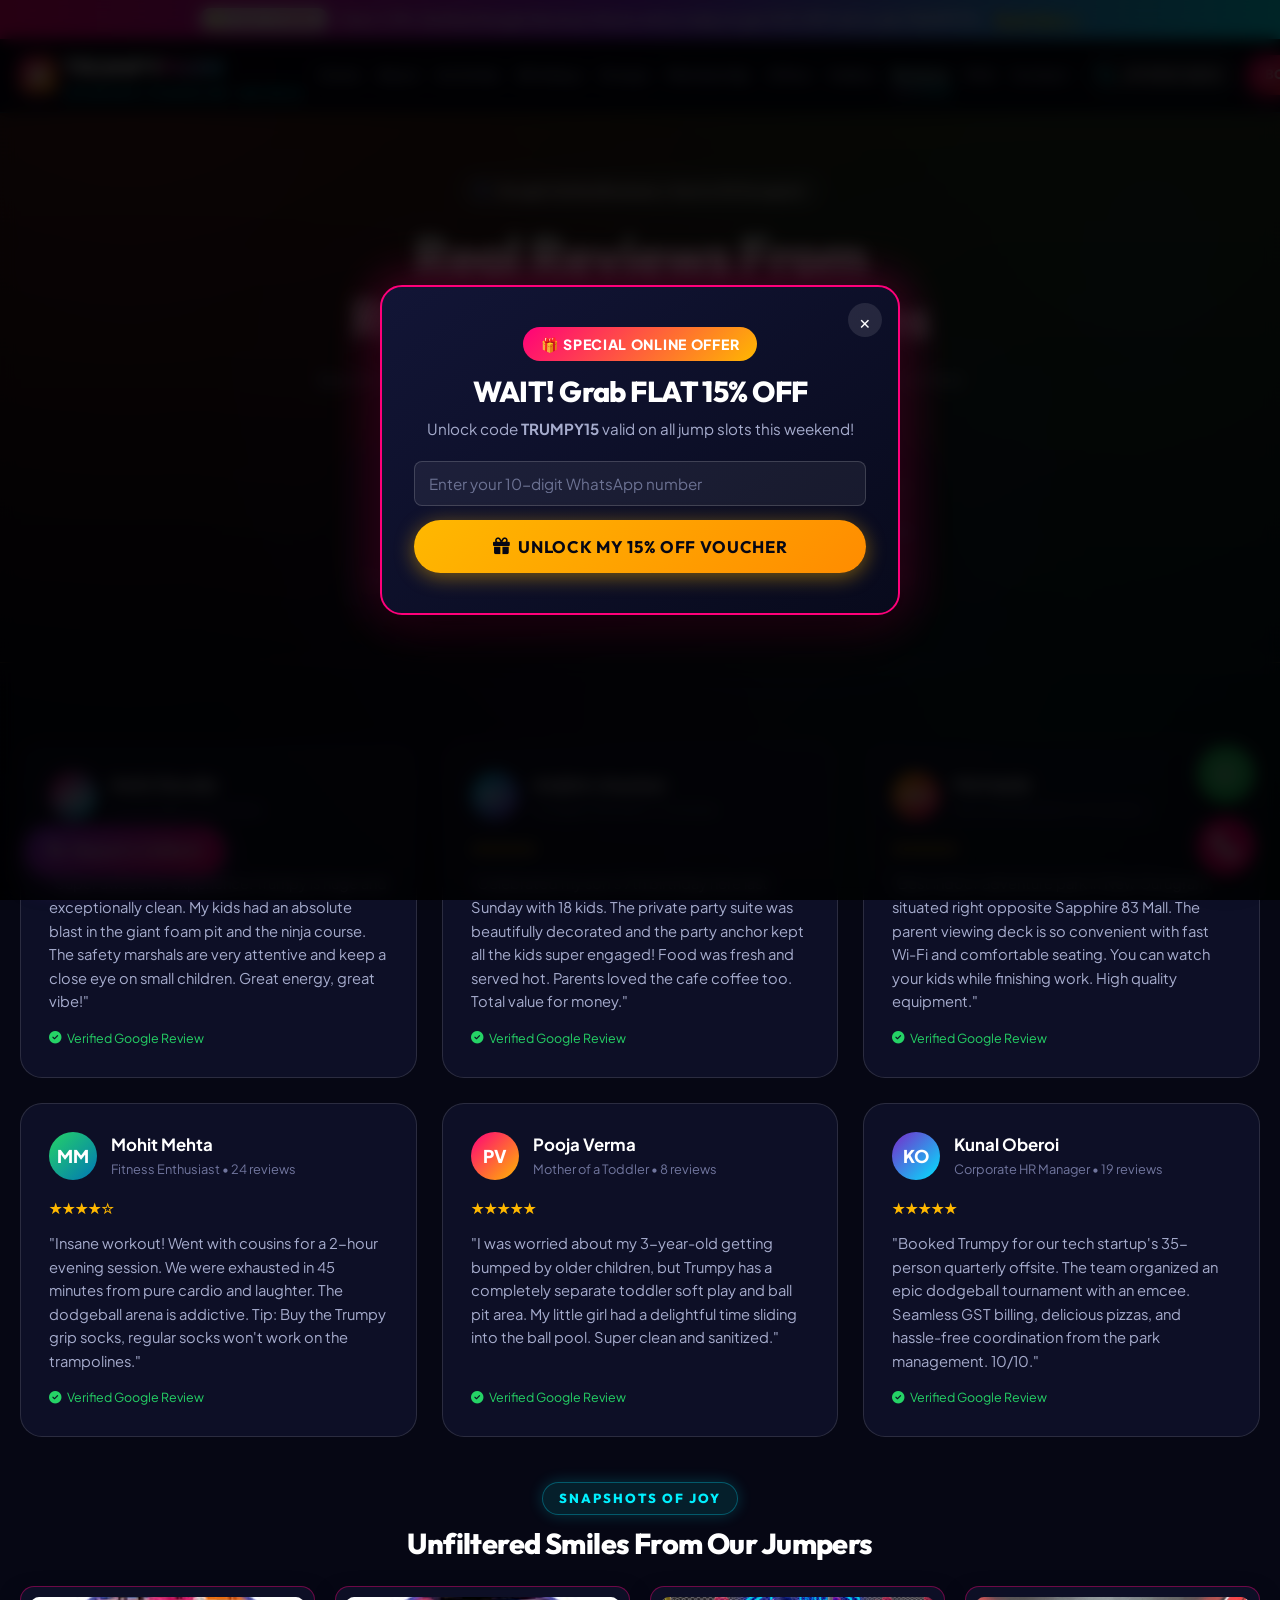
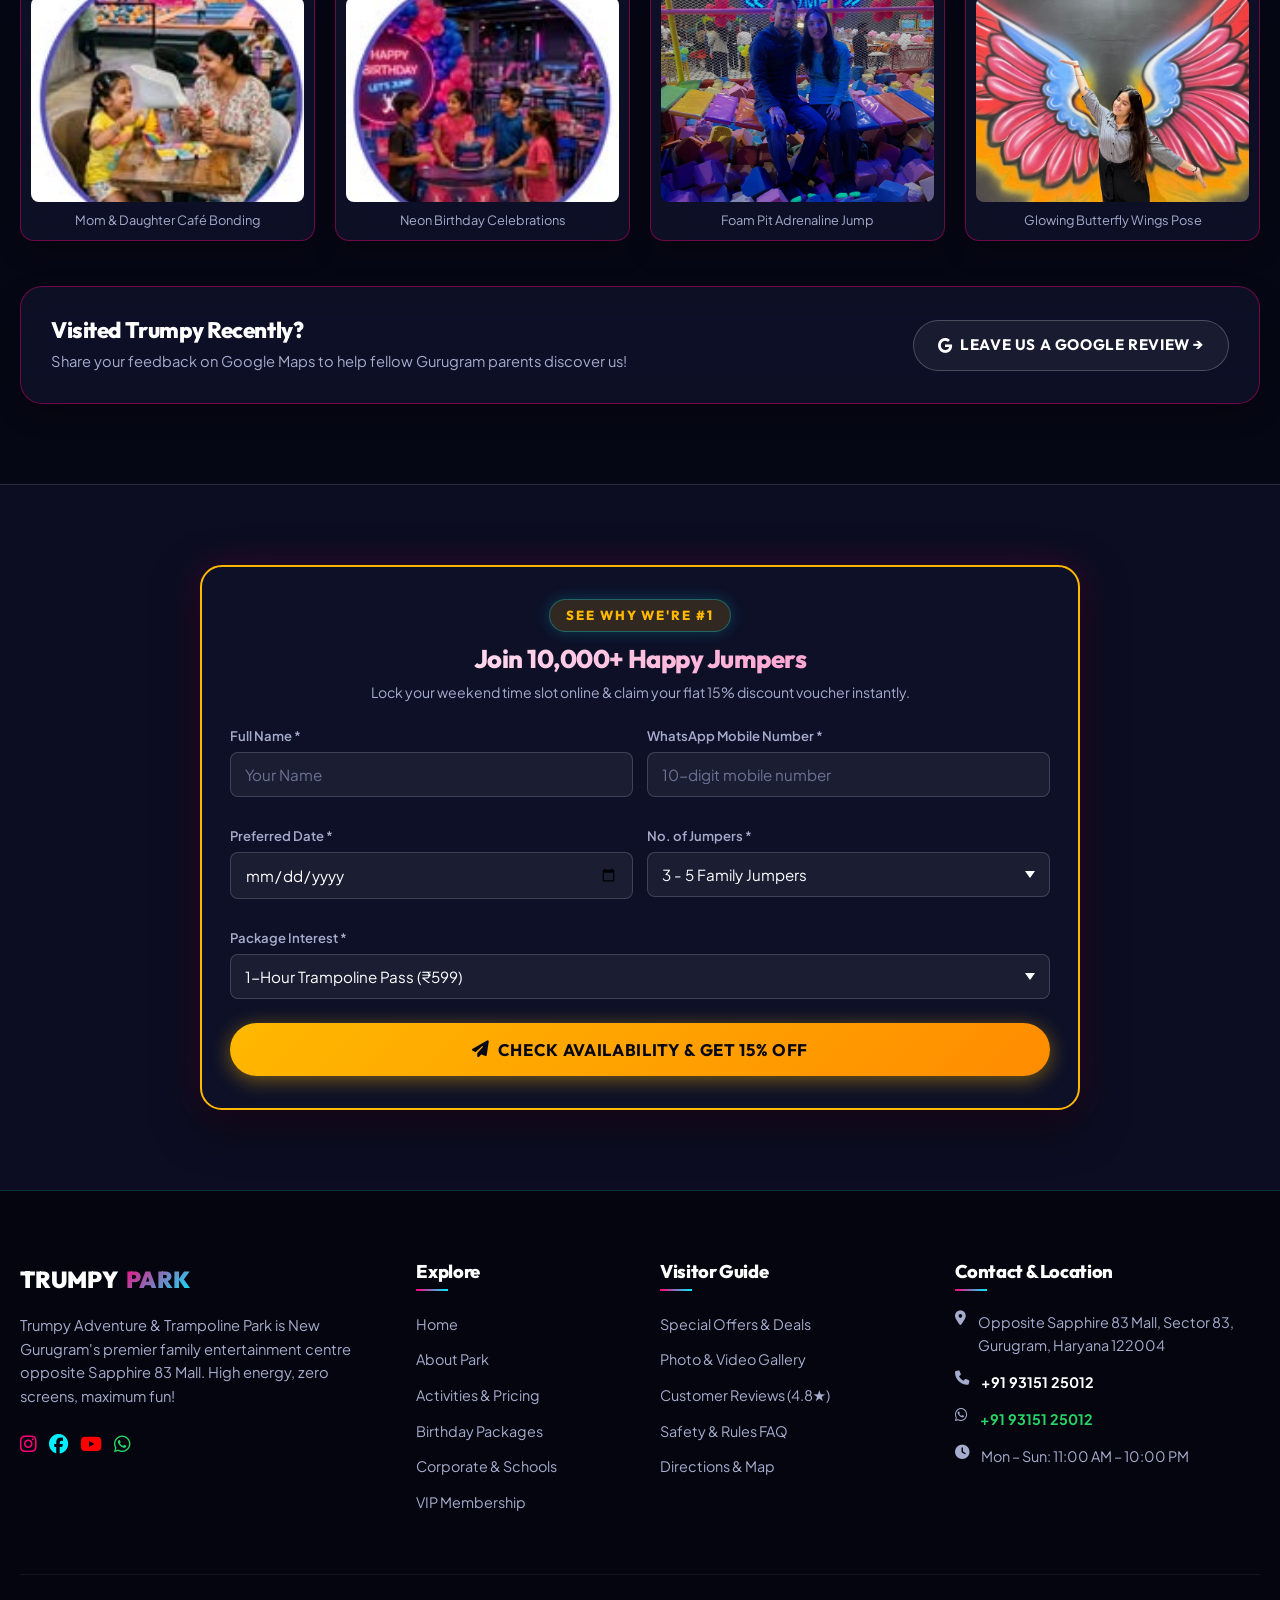
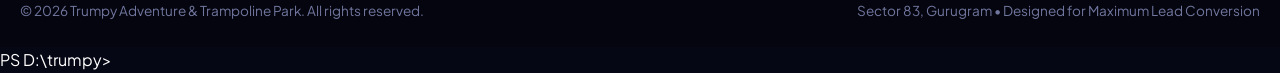
==== reviews.html @ 60f8afd6 "Upload complete website" ====
<!DOCTYPE html>
<html lang="en">
<head>
  <meta charset="UTF-8">
  <meta name="viewport" content="width=device-width, initial-scale=1.0">
  <title>Customer Reviews & Ratings (4.8★) | Trumpy Trampoline Park Gurugram</title>
  <meta name="description" content="Read real reviews from 1,119+ visitors of Trumpy Adventure & Trampoline Park, Sector 83 Gurugram. Rated 4.8/5 on Google for safety, cleanliness, and birthday bashes.">
  <link rel="stylesheet" href="css/style.css">
  <link rel="stylesheet" href="https://cdnjs.cloudflare.com/ajax/libs/font-awesome/6.4.0/css/all.min.css">
</head>
<body>

  <!-- Top Urgency Announcement Bar -->
  <div class="top-urgency-bar">
    <div class="bar-content">
      <span class="badge-pill">⭐ 4.8/5.0 Rated</span>
      <span>Over <strong>1,119+ Verified Google Reviews</strong>! Book online today to get <strong>15% OFF</strong> with code <strong>TRUMPY15</strong>.</span>
      <a href="index.html#book-slot-form" class="urgency-link">Book Now &rarr;</a>
    </div>
  </div>

  <!-- Main Sticky Header -->
  <header class="site-header">
    <div class="nav-container">
      <div class="logo-wrapper">
        <a href="index.html" class="brand-logo">
          <div class="logo-badge"><i class="fa-solid fa-star"></i></div>
          <div>
            TRUMPY<span class="logo-highlight">PARK</span>
            <span class="brand-subtext">Adventure &amp; Trampoline &bull; Sector 83</span>
          </div>
        </a>
      </div>

      <nav class="nav-menu">
        <a href="index.html" class="nav-link">Home</a>
        <a href="about.html" class="nav-link">About</a>
        <a href="activities.html" class="nav-link">Activities</a>
        <a href="birthday-party.html" class="nav-link">Birthdays</a>
        <a href="group-bookings.html" class="nav-link">Groups</a>
        <a href="membership.html" class="nav-link">Membership</a>
        <a href="offers.html" class="nav-link">Offers</a>
        <a href="gallery.html" class="nav-link">Gallery</a>
        <a href="reviews.html" class="nav-link active">Reviews</a>
        <a href="faq.html" class="nav-link">FAQ</a>
        <a href="contact.html" class="nav-link">Contact</a>
      </nav>

      <div class="header-actions">
        <a href="tel:+919315125012" class="header-phone">
          <i class="fa-solid fa-phone" style="color: var(--cyan);"></i>
          <span>+91 93151 25012</span>
        </a>
        <a href="#reviews-lead-form" class="btn btn-primary btn-sm btn-pulse">Book Slot</a>
        <button class="nav-toggle" aria-label="Toggle Menu" type="button">
          <i class="fa-solid fa-bars"></i>
        </button>
      </div>
    </div>
  </header>

  <!-- Mobile Drawer Menu -->
  <div class="drawer-overlay"></div>
  <div class="mobile-nav-drawer">
    <div class="mobile-drawer-header">
      <div class="brand-logo" style="font-size: 1.3rem;">
        TRUMPY<span class="logo-highlight">PARK</span>
      </div>
      <button class="drawer-close">&times;</button>
    </div>
    <div class="mobile-nav-links">
      <a href="index.html">Home</a>
      <a href="about.html">About Trumpy</a>
      <a href="activities.html">Activities &amp; Pricing</a>
      <a href="birthday-party.html">Birthday Packages</a>
      <a href="group-bookings.html">Corporate &amp; School Groups</a>
      <a href="membership.html">VIP Membership</a>
      <a href="offers.html">Special Offers &amp; Deals</a>
      <a href="gallery.html">Photo &amp; Video Gallery</a>
      <a href="reviews.html" class="active">Customer Reviews (4.8★)</a>
      <a href="faq.html">Common Questions</a>
      <a href="contact.html">Locate Us / Contact</a>
    </div>
    <div style="margin-top: auto; display: flex; flex-direction: column; gap: 12px;">
      <a href="tel:+919315125012" class="btn btn-outline btn-sm"><i class="fa-solid fa-phone"></i> Call +91 93151 25012</a>
      <a href="https://wa.me/919315125012?text=Hi%20Trumpy!%20I%20am%20enquiring%20about%20booking%20slots." target="_blank" class="btn btn-whatsapp btn-sm"><i class="fa-brands fa-whatsapp"></i> Chat on WhatsApp</a>
    </div>
  </div>

  <!-- Hero Review Aggregator Banner -->
  <section style="padding: 60px 0 45px; background: linear-gradient(180deg, rgba(255, 184, 0, 0.15) 0%, transparent 100%); border-bottom: 1px solid var(--border-light);">
    <div class="container" style="text-align: center;">
      <div class="trust-badge-pill" style="margin-bottom: 15px;">
        <i class="fa-brands fa-google" style="color: #4285F4;"></i>
        <span>Google Verified Business &bull; Sector 83 Gurugram</span>
      </div>
      <h1 style="font-size: clamp(2.3rem, 4.2vw, 3.6rem); margin-bottom: 15px;">
        Real Reviews From <br><span class="gradient-text">Real Gurugram Families</span>
      </h1>
      <p style="color: var(--text-muted); font-size: 1.1rem; max-width: 700px; margin: 0 auto 25px;">
        See what parents, birthday hosts, and jump enthusiasts have to say about their experience at Trumpy Adventure &amp; Trampoline Park.
      </p>

      <!-- Overall Score Box -->
      <div class="glass-panel" style="max-width: 600px; margin: 0 auto; padding: 25px 30px; display: flex; align-items: center; justify-content: space-around; flex-wrap: wrap; gap: 20px;">
        <div style="text-align: center;">
          <div style="font-size: 3.5rem; font-weight: 900; color: var(--gold); line-height: 1;">4.8</div>
          <div style="color: var(--gold); font-size: 1.2rem; margin: 5px 0;">★★★★★</div>
          <div style="font-size: 0.85rem; color: var(--text-muted);">Based on 1,119+ Reviews</div>
        </div>

        <div style="border-left: 1px solid var(--border-light); padding-left: 25px; flex-grow: 1; text-align: left;">
          <div style="font-size: 0.85rem; margin-bottom: 6px; display: flex; align-items: center; justify-content: space-between;">
            <span>5 Stars</span>
            <span style="color: #25D366; font-weight: 700;">92%</span>
          </div>
          <div style="background: rgba(255,255,255,0.1); height: 8px; border-radius: 4px; overflow: hidden; margin-bottom: 8px;">
            <div style="width: 92%; height: 100%; background: var(--gold);"></div>
          </div>

          <div style="font-size: 0.85rem; margin-bottom: 6px; display: flex; align-items: center; justify-content: space-between;">
            <span>4 Stars</span>
            <span style="color: var(--cyan); font-weight: 700;">6%</span>
          </div>
          <div style="background: rgba(255,255,255,0.1); height: 8px; border-radius: 4px; overflow: hidden; margin-bottom: 8px;">
            <div style="width: 6%; height: 100%; background: var(--cyan);"></div>
          </div>

          <div style="font-size: 0.85rem; display: flex; align-items: center; justify-content: space-between;">
            <span>3 &amp; Below</span>
            <span style="color: var(--text-dim); font-weight: 700;">2%</span>
          </div>
        </div>
      </div>
    </div>
  </section>

  <!-- Real Customer Review Cards Grid -->
  <section class="section">
    <div class="container">
      <div class="grid-3">
        <!-- Review 1: Ankit Sisodia -->
        <div class="review-card">
          <div class="review-header">
            <div class="reviewer-avatar">AS</div>
            <div>
              <div class="reviewer-name">Ankit Sisodia</div>
              <div class="review-meta">Local Guide &bull; 114 reviews</div>
            </div>
          </div>
          <div class="review-stars">★★★★★</div>
          <p class="review-text">
            "Super awesome experience! Trumpy is huge and exceptionally clean. My kids had an absolute blast in the giant foam pit and the ninja course. The safety marshals are very attentive and keep a close eye on small children. Great energy, great vibe!"
          </p>
          <div style="margin-top: 15px; font-size: 0.78rem; color: #25D366; display: flex; align-items: center; gap: 6px;">
            <i class="fa-solid fa-circle-check"></i> Verified Google Review
          </div>
        </div>

        <!-- Review 2: rimjhim chauhan -->
        <div class="review-card">
          <div class="review-header">
            <div class="reviewer-avatar" style="background: linear-gradient(135deg, #00E5FF, #7928CA);">RC</div>
            <div>
              <div class="reviewer-name">rimjhim chauhan</div>
              <div class="review-meta">Gurugram Resident &bull; 5 reviews</div>
            </div>
          </div>
          <div class="review-stars">★★★★★</div>
          <p class="review-text">
            "Celebrated my son's 7th birthday here last Sunday with 18 kids. The private party suite was beautifully decorated and the party anchor kept all the kids super engaged! Food was fresh and served hot. Parents loved the cafe coffee too. Total value for money."
          </p>
          <div style="margin-top: 15px; font-size: 0.78rem; color: #25D366; display: flex; align-items: center; gap: 6px;">
            <i class="fa-solid fa-circle-check"></i> Verified Google Review
          </div>
        </div>

        <!-- Review 3: Md Habib -->
        <div class="review-card">
          <div class="review-header">
            <div class="reviewer-avatar" style="background: linear-gradient(135deg, #FFB800, #FF007A);">MH</div>
            <div>
              <div class="reviewer-name">Md Habib</div>
              <div class="review-meta">Sector 82 Resident &bull; 12 reviews</div>
            </div>
          </div>
          <div class="review-stars">★★★★★</div>
          <p class="review-text">
            "Best indoor adventure park in New Gurugram, situated right opposite Sapphire 83 Mall. The parent viewing deck is so convenient with fast Wi-Fi and comfortable seating. You can watch your kids while finishing work. High quality equipment."
          </p>
          <div style="margin-top: 15px; font-size: 0.78rem; color: #25D366; display: flex; align-items: center; gap: 6px;">
            <i class="fa-solid fa-circle-check"></i> Verified Google Review
          </div>
        </div>

        <!-- Review 4: Mohit Mehta -->
        <div class="review-card">
          <div class="review-header">
            <div class="reviewer-avatar" style="background: linear-gradient(135deg, #25D366, #0077B6);">MM</div>
            <div>
              <div class="reviewer-name">Mohit Mehta</div>
              <div class="review-meta">Fitness Enthusiast &bull; 24 reviews</div>
            </div>
          </div>
          <div class="review-stars">★★★★☆</div>
          <p class="review-text">
            "Insane workout! Went with cousins for a 2-hour evening session. We were exhausted in 45 minutes from pure cardio and laughter. The dodgeball arena is addictive. Tip: Buy the Trumpy grip socks, regular socks won't work on the trampolines."
          </p>
          <div style="margin-top: 15px; font-size: 0.78rem; color: #25D366; display: flex; align-items: center; gap: 6px;">
            <i class="fa-solid fa-circle-check"></i> Verified Google Review
          </div>
        </div>

        <!-- Review 5: Pooja Verma -->
        <div class="review-card">
          <div class="review-header">
            <div class="reviewer-avatar" style="background: linear-gradient(135deg, #FF007A, #FFB800);">PV</div>
            <div>
              <div class="reviewer-name">Pooja Verma</div>
              <div class="review-meta">Mother of a Toddler &bull; 8 reviews</div>
            </div>
          </div>
          <div class="review-stars">★★★★★</div>
          <p class="review-text">
            "I was worried about my 3-year-old getting bumped by older children, but Trumpy has a completely separate toddler soft play and ball pit area. My little girl had a delightful time sliding into the ball pool. Super clean and sanitized."
          </p>
          <div style="margin-top: 15px; font-size: 0.78rem; color: #25D366; display: flex; align-items: center; gap: 6px;">
            <i class="fa-solid fa-circle-check"></i> Verified Google Review
          </div>
        </div>

        <!-- Review 6: Kunal Oberoi -->
        <div class="review-card">
          <div class="review-header">
            <div class="reviewer-avatar" style="background: linear-gradient(135deg, #7928CA, #00E5FF);">KO</div>
            <div>
              <div class="reviewer-name">Kunal Oberoi</div>
              <div class="review-meta">Corporate HR Manager &bull; 19 reviews</div>
            </div>
          </div>
          <div class="review-stars">★★★★★</div>
          <p class="review-text">
            "Booked Trumpy for our tech startup's 35-person quarterly offsite. The team organized an epic dodgeball tournament with an emcee. Seamless GST billing, delicious pizzas, and hassle-free coordination from the park management. 10/10."
          </p>
          <div style="margin-top: 15px; font-size: 0.78rem; color: #25D366; display: flex; align-items: center; gap: 6px;">
            <i class="fa-solid fa-circle-check"></i> Verified Google Review
          </div>
        </div>
      </div>

      <!-- Real Visitor Smiles Strip -->
      <div style="margin-top: 45px;">
        <div class="section-header" style="margin-bottom: 25px;">
          <span class="section-tag" style="color: var(--cyan); border-color: rgba(0,229,255,0.3);">Snapshots of Joy</span>
          <h3 style="font-size: 1.8rem; margin-bottom: 8px;">Unfiltered Smiles From Our Jumpers</h3>
        </div>
        <div class="grid-4">
          <div class="glass-panel" style="padding: 10px; border-radius: var(--radius-md); border: 1px solid var(--border-glow);">
            <img src="assets/categry/719150720_27322910730663306_7674439746600517778_n.jpg" alt="Family Cafe Dining" style="width: 100%; aspect-ratio: 4/3; object-fit: cover; border-radius: var(--radius-sm); margin-bottom: 8px;">
            <p style="font-size: 0.8rem; color: var(--text-muted); margin: 0; text-align: center;">Mom &amp; Daughter Café Bonding</p>
          </div>
          <div class="glass-panel" style="padding: 10px; border-radius: var(--radius-md); border: 1px solid var(--border-glow);">
            <img src="assets/categry/718687753_2550361005411158_4999443907606700440_n.jpg" alt="Birthday Celebration" style="width: 100%; aspect-ratio: 4/3; object-fit: cover; border-radius: var(--radius-sm); margin-bottom: 8px;">
            <p style="font-size: 0.8rem; color: var(--text-muted); margin: 0; text-align: center;">Neon Birthday Celebrations</p>
          </div>
          <div class="glass-panel" style="padding: 10px; border-radius: var(--radius-md); border: 1px solid var(--border-glow);">
            <img src="assets/images/rashijain2603_1770561829_3828070324030911567_1545691023.jpg" alt="Olympic Foam Pit Action" style="width: 100%; aspect-ratio: 4/3; object-fit: cover; border-radius: var(--radius-sm); margin-bottom: 8px;">
            <p style="font-size: 0.8rem; color: var(--text-muted); margin: 0; text-align: center;">Foam Pit Adrenaline Jump</p>
          </div>
          <div class="glass-panel" style="padding: 10px; border-radius: var(--radius-md); border: 1px solid var(--border-glow);">
            <img src="assets/images/anniee_gaba_1775851587_3872446117745723991_68605073531.jpg" alt="Neon Butterfly Wall Pose" style="width: 100%; aspect-ratio: 4/3; object-fit: cover; border-radius: var(--radius-sm); margin-bottom: 8px;">
            <p style="font-size: 0.8rem; color: var(--text-muted); margin: 0; text-align: center;">Glowing Butterfly Wings Pose</p>
          </div>
        </div>
      </div>

      <!-- Trust Strip & "Leave Us a Review" CTA -->
      <div style="margin-top: 45px;">
        <div class="glass-panel" style="padding: 30px; display: flex; align-items: center; justify-content: space-between; flex-wrap: wrap; gap: 20px; border: 1px solid var(--border-glow);">
          <div>
            <h3 style="font-size: 1.4rem; margin-bottom: 6px;">Visited Trumpy Recently?</h3>
            <p style="font-size: 0.92rem; color: var(--text-muted);">Share your feedback on Google Maps to help fellow Gurugram parents discover us!</p>
          </div>
          <a href="https://maps.google.com" target="_blank" class="btn btn-outline">
            <i class="fa-brands fa-google"></i> Leave Us a Google Review &rarr;
          </a>
        </div>
      </div>
    </div>
  </section>

  <!-- Lead Capture Form: Book Based on Rave Reviews -->
  <section class="section" id="reviews-lead-form" style="background: rgba(18, 20, 48, 0.5); border-top: 1px solid var(--border-light);">
    <div class="container-narrow">
      <div class="lead-form-box" style="border: 2px solid var(--gold);">
        <div class="lead-form-header">
          <span class="section-tag" style="background: rgba(255, 184, 0, 0.15); color: var(--gold);">See Why We're #1</span>
          <h2 class="lead-form-title">Join 10,000+ Happy Jumpers</h2>
          <p class="lead-form-subtitle">Lock your weekend time slot online &amp; claim your flat 15% discount voucher instantly.</p>
        </div>

        <form class="lead-capture-form">
          <div class="form-grid">
            <div class="form-group">
              <label class="form-label">Full Name *</label>
              <input type="text" name="name" class="form-control" placeholder="Your Name" required>
            </div>
            <div class="form-group">
              <label class="form-label">WhatsApp Mobile Number *</label>
              <input type="tel" name="phone" class="form-control" placeholder="10-digit mobile number" required pattern="[0-9]{10}">
            </div>
            <div class="form-group">
              <label class="form-label">Preferred Date *</label>
              <input type="date" name="date" class="form-control" required>
            </div>
            <div class="form-group">
              <label class="form-label">No. of Jumpers *</label>
              <select name="guests" class="form-control">
                <option value="1-2 Jumpers">1 - 2 Jumpers</option>
                <option value="3-5 Family Jumpers" selected>3 - 5 Family Jumpers</option>
                <option value="6-10 Group">6 - 10 Group</option>
                <option value="10+ Birthday Party">10+ Birthday Party</option>
              </select>
            </div>
            <div class="form-group col-span-2">
              <label class="form-label">Package Interest *</label>
              <select name="package" class="form-control">
                <option value="1-Hour Trampoline Pass (₹599)">1-Hour Trampoline Pass (₹599)</option>
                <option value="2-Hour Adventure Pass (₹899)">2-Hour Adventure Pass (₹899)</option>
                <option value="Birthday Party Package">Birthday Party Package</option>
                <option value="Toddler Soft Play Pass (₹449)">Toddler Soft Play Pass (₹449)</option>
              </select>
            </div>
          </div>

          <button type="submit" class="btn btn-gold btn-lg" style="width: 100%; margin-top: 10px;">
            <i class="fa-solid fa-paper-plane"></i> Check Availability &amp; Get 15% OFF
          </button>
        </form>
      </div>
    </div>
  </section>

  <!-- Master Site Footer -->
  <footer class="site-footer">
    <div class="container">
      <div class="footer-grid">
        <div class="footer-brand">
          <div class="brand-logo">
            TRUMPY<span class="logo-highlight">PARK</span>
          </div>
          <p>
            Trumpy Adventure &amp; Trampoline Park is New Gurugram's premier family entertainment centre opposite Sapphire 83 Mall. High energy, zero screens, maximum fun!
          </p>
          <div style="display: flex; gap: 12px; font-size: 1.2rem;">
            <a href="https://instagram.com" target="_blank" style="color: var(--primary);"><i class="fa-brands fa-instagram"></i></a>
            <a href="https://facebook.com" target="_blank" style="color: var(--cyan);"><i class="fa-brands fa-facebook"></i></a>
            <a href="https://youtube.com" target="_blank" style="color: #ff0000;"><i class="fa-brands fa-youtube"></i></a>
            <a href="https://wa.me/919315125012" target="_blank" style="color: #25D366;"><i class="fa-brands fa-whatsapp"></i></a>
          </div>
        </div>

        <div>
          <h4 class="footer-title">Explore</h4>
          <ul class="footer-links">
            <li><a href="index.html">Home</a></li>
            <li><a href="about.html">About Park</a></li>
            <li><a href="activities.html">Activities &amp; Pricing</a></li>
            <li><a href="birthday-party.html">Birthday Packages</a></li>
            <li><a href="group-bookings.html">Corporate &amp; Schools</a></li>
            <li><a href="membership.html">VIP Membership</a></li>
          </ul>
        </div>

        <div>
          <h4 class="footer-title">Visitor Guide</h4>
          <ul class="footer-links">
            <li><a href="offers.html">Special Offers &amp; Deals</a></li>
            <li><a href="gallery.html">Photo &amp; Video Gallery</a></li>
            <li><a href="reviews.html">Customer Reviews (4.8★)</a></li>
            <li><a href="faq.html">Safety &amp; Rules FAQ</a></li>
            <li><a href="contact.html">Directions &amp; Map</a></li>
          </ul>
        </div>

        <div>
          <h4 class="footer-title">Contact &amp; Location</h4>
          <div class="footer-contact-item">
            <i class="fa-solid fa-location-dot"></i>
            <span>Opposite Sapphire 83 Mall, Sector 83, Gurugram, Haryana 122004</span>
          </div>
          <div class="footer-contact-item">
            <i class="fa-solid fa-phone"></i>
            <a href="tel:+919315125012" style="color: #fff; font-weight: 700;">+91 93151 25012</a>
          </div>
          <div class="footer-contact-item">
            <i class="fa-brands fa-whatsapp"></i>
            <a href="https://wa.me/919315125012" target="_blank" style="color: #25D366; font-weight: 700;">+91 93151 25012</a>
          </div>
          <div class="footer-contact-item">
            <i class="fa-solid fa-clock"></i>
            <span>Mon &ndash; Sun: 11:00 AM &ndash; 10:00 PM</span>
          </div>
        </div>
      </div>

      <div class="footer-bottom">
        <div>&copy; 2026 Trumpy Adventure &amp; Trampoline Park. All rights reserved.</div>
        <div>Sector 83, Gurugram &bull; Designed for Maximum Lead Conversion</div>
      </div>
    </div>
  </footer>

  <!-- Floating Actions -->
  <div class="floating-actions-container">
    <a href="https://wa.me/919315125012?text=Hi%20Trumpy!%20I%20saw%20your%20reviews%20and%20want%20to%20reserve%20a%20slot." target="_blank" class="float-btn float-whatsapp" aria-label="Chat on WhatsApp">
      <i class="fa-brands fa-whatsapp"></i>
      <span class="float-tooltip">Chat on WhatsApp</span>
    </a>
    <a href="tel:+919315125012" class="float-btn float-call" aria-label="Call Trumpy Desk">
      <i class="fa-solid fa-phone"></i>
      <span class="float-tooltip">Call +91 93151 25012</span>
    </a>
  </div>

  <!-- Callback Drawer -->
  <div class="callback-drawer-toggle">
    <i class="fa-solid fa-phone-volume"></i>
    <span>Request a Callback</span>
  </div>

  <div class="callback-drawer">
    <div class="callback-drawer-header">
      <div style="font-weight: 800; font-size: 1rem; color: #fff;">📞 60-Second Callback</div>
      <button class="callback-drawer-close">&times;</button>
    </div>
    <form id="callbackQuickForm">
      <div class="form-group">
        <input type="text" name="name" class="form-control" placeholder="Your Name" required>
      </div>
      <div class="form-group">
        <input type="tel" name="phone" class="form-control" placeholder="10-digit Phone" required pattern="[0-9]{10}">
      </div>
      <button type="submit" class="btn btn-primary btn-sm" style="width: 100%;">Call Me Back</button>
    </form>
  </div>

  <!-- Exit Intent Modal -->
  <div class="exit-popup-modal" id="exitPopupModal">
    <div class="exit-popup-card">
      <button class="exit-popup-close" id="exitPopupClose">&times;</button>
      <span class="popup-discount-badge">🎁 Special Online Offer</span>
      <h3 style="font-size: 1.8rem; margin-bottom: 8px;">WAIT! Grab FLAT 15% OFF</h3>
      <p style="color: var(--text-muted); font-size: 0.95rem; margin-bottom: 20px;">
        Unlock code <strong>TRUMPY15</strong> valid on all jump slots this weekend!
      </p>
      <form id="exitPopupForm">
        <div class="form-group">
          <input type="tel" name="phone" class="form-control" placeholder="Enter your 10-digit WhatsApp number" required pattern="[0-9]{10}">
        </div>
        <button type="submit" class="btn btn-gold btn-lg" style="width: 100%;">
          <i class="fa-solid fa-gift"></i> Unlock My 15% OFF Voucher
        </button>
      </form>
    </div>
  </div>

  <!-- Success Confirmation Modal -->
  <div class="success-modal" id="successModal">
    <div class="success-card">
      <button class="exit-popup-close" id="successClose">&times;</button>
      <div class="success-icon-wrapper"><i class="fa-solid fa-check"></i></div>
      <h3 style="font-size: 1.7rem; margin-bottom: 8px; color: #fff;">Request Received!</h3>
      <p style="color: var(--text-muted); font-size: 0.95rem; margin-bottom: 24px;">
        Click below to immediately verify availability with our desk manager on WhatsApp.
      </p>
      <a href="https://wa.me/919315125012" target="_blank" id="whatsappSendBtn" class="btn btn-whatsapp btn-lg" style="width: 100%;">
        <i class="fa-brands fa-whatsapp"></i> Confirm on WhatsApp (+91 93151 25012)
      </a>
    </div>
  </div>

  <script src="js/script.js"></script>
</body>
</html>














PS D:\trumpy>
---- css/style.css ----
/* ==========================================================================
   TRUMPY ADVENTURE & TRAMPOLINE PARK - GAMING & ACTION DESIGN SYSTEM
   Theme: Cyberpunk Gaming Arena & High-Energy Trampoline Park
   Palette: Cyber Magenta (#FF007A), Laser Cyan (#00F0FF), Neon Lime (#00FF88), 
            Gamer Gold (#FFB800), Deep Space Void (#060714, #0D0F24)
   ========================================================================== */

@import url('https://fonts.googleapis.com/css2?family=Outfit:wght@400;500;600;700;800;900&family=Plus+Jakarta+Sans:wght@400;500;600;700;800&family=Chakra+Petch:wght@600;700&display=swap');

/* --- Root Variables --- */
:root {
  --bg-dark: #060714;
  --bg-card: rgba(16, 19, 44, 0.75);
  --bg-card-hover: rgba(24, 28, 65, 0.9);
  --bg-glass: rgba(255, 255, 255, 0.05);
  --bg-glass-strong: rgba(255, 255, 255, 0.09);
  
  --primary: #FF007A;
  --primary-glow: rgba(255, 0, 122, 0.5);
  --primary-dark: #C7005D;
  
  --cyan: #00F0FF;
  --cyan-glow: rgba(0, 240, 255, 0.45);
  
  --lime: #00FF88;
  --lime-glow: rgba(0, 255, 136, 0.4);
  
  --gold: #FFB800;
  --gold-glow: rgba(255, 184, 0, 0.4);
  
  --purple-accent: #8A2BE2;
  
  --text-main: #FFFFFF;
  --text-muted: #A6ACCD;
  --text-dim: #71769E;
  
  --border-light: rgba(255, 255, 255, 0.12);
  --border-glow: rgba(255, 0, 122, 0.4);
  --border-cyan: rgba(0, 240, 255, 0.4);
  
  --radius-sm: 8px;
  --radius-md: 14px;
  --radius-lg: 22px;
  --radius-full: 9999px;
  
  --transition: all 0.28s cubic-bezier(0.16, 1, 0.3, 1);
  --shadow-card: 0 10px 30px -10px rgba(0, 0, 0, 0.6);
  --shadow-glow: 0 0 25px var(--primary-glow);
  --shadow-cyber: 0 0 30px rgba(0, 240, 255, 0.25);
}

/* --- Base & Reset --- */
*, *::before, *::after {
  box-sizing: border-box;
  margin: 0;
  padding: 0;
}

html {
  scroll-behavior: smooth;
  font-size: 16px;
  -webkit-text-size-adjust: 100%;
}

body {
  font-family: 'Plus Jakarta Sans', sans-serif;
  background-color: var(--bg-dark);
  color: var(--text-main);
  line-height: 1.6;
  overflow-x: hidden;
  position: relative;
  background-image: 
    radial-gradient(circle at 10% 10%, rgba(255, 0, 122, 0.16) 0%, transparent 45%),
    radial-gradient(circle at 90% 25%, rgba(0, 240, 255, 0.12) 0%, transparent 50%),
    radial-gradient(circle at 50% 60%, rgba(138, 43, 226, 0.12) 0%, transparent 55%),
    radial-gradient(circle at 80% 90%, rgba(0, 255, 136, 0.08) 0%, transparent 45%);
  background-attachment: fixed;
}

/* Subtle futuristic scanline overlay */
body::before {
  content: '';
  position: fixed;
  top: 0; left: 0; width: 100vw; height: 100vh;
  background: linear-gradient(rgba(18, 16, 38, 0) 50%, rgba(0, 0, 0, 0.25) 50%);
  background-size: 100% 4px;
  z-index: 1001;
  pointer-events: none;
  opacity: 0.18;
}

h1, h2, h3, h4, h5, h6, .brand-font {
  font-family: 'Outfit', sans-serif;
  font-weight: 800;
  line-height: 1.18;
  color: #fff;
  letter-spacing: -0.02em;
}

.hud-font {
  font-family: 'Chakra Petch', sans-serif;
  text-transform: uppercase;
  letter-spacing: 0.08em;
}

a {
  color: inherit;
  text-decoration: none;
  transition: var(--transition);
}

img {
  max-width: 100%;
  height: auto;
  display: block;
  image-rendering: -webkit-optimize-contrast;
}

ul {
  list-style: none;
}

button, input, select, textarea {
  font-family: inherit;
  font-size: 1rem;
}

/* --- Container & Grid --- */
.container {
  width: 100%;
  max-width: 1320px;
  margin: 0 auto;
  padding: 0 20px;
}

.container-narrow {
  max-width: 920px;
  margin: 0 auto;
  padding: 0 20px;
}

.section {
  padding: 80px 0;
  position: relative;
}

.section-sm {
  padding: 40px 0;
}

/* --- Glassmorphism Cards with Cyber Border --- */
.glass-panel {
  background: var(--bg-card);
  backdrop-filter: blur(16px);
  -webkit-backdrop-filter: blur(16px);
  border: 1px solid var(--border-light);
  border-radius: var(--radius-lg);
  box-shadow: var(--shadow-card);
  transition: var(--transition);
  position: relative;
}

.glass-panel:hover {
  border-color: rgba(0, 240, 255, 0.35);
  box-shadow: 0 15px 35px rgba(0, 0, 0, 0.6), 0 0 25px rgba(0, 240, 255, 0.15);
}

.glass-panel-glow {
  border: 1px solid var(--border-glow);
  box-shadow: 0 10px 40px -10px var(--primary-glow);
}

.glass-panel-cyan {
  border: 1px solid var(--border-cyan);
  box-shadow: 0 10px 40px -10px var(--cyan-glow);
}

/* --- Buttons & CTAs --- */
.btn {
  display: inline-flex;
  align-items: center;
  justify-content: center;
  gap: 8px;
  font-family: 'Outfit', sans-serif;
  font-weight: 700;
  padding: 12px 24px;
  border-radius: var(--radius-full);
  border: none;
  cursor: pointer;
  transition: var(--transition);
  font-size: 0.95rem;
  text-transform: uppercase;
  letter-spacing: 0.04em;
  position: relative;
  overflow: hidden;
  white-space: nowrap;
  flex-shrink: 0;
}

.btn-primary {
  background: linear-gradient(135deg, #FF007A 0%, #FF3D00 100%);
  color: #fff;
  box-shadow: 0 4px 20px rgba(255, 0, 122, 0.5);
}

.btn-primary:hover {
  transform: translateY(-2px) scale(1.02);
  box-shadow: 0 8px 30px rgba(255, 0, 122, 0.75);
}

.btn-secondary {
  background: linear-gradient(135deg, #00F0FF 0%, #0077B6 100%);
  color: #060714;
  font-weight: 800;
  box-shadow: 0 4px 20px rgba(0, 240, 255, 0.4);
}

.btn-secondary:hover {
  transform: translateY(-2px) scale(1.02);
  box-shadow: 0 8px 30px rgba(0, 240, 255, 0.65);
}

.btn-whatsapp {
  background: linear-gradient(135deg, #25D366 0%, #128C7E 100%);
  color: #fff;
  box-shadow: 0 4px 18px rgba(37, 211, 102, 0.4);
}

.btn-whatsapp:hover {
  transform: translateY(-2px) scale(1.02);
  box-shadow: 0 8px 25px rgba(37, 211, 102, 0.65);
}

.btn-gold {
  background: linear-gradient(135deg, #FFB800 0%, #FF8C00 100%);
  color: #060714;
  box-shadow: 0 4px 20px rgba(255, 184, 0, 0.45);
}

.btn-gold:hover {
  transform: translateY(-2px) scale(1.02);
  box-shadow: 0 8px 30px rgba(255, 184, 0, 0.7);
}

.btn-outline {
  background: rgba(255, 255, 255, 0.05);
  border: 1px solid rgba(255, 255, 255, 0.22);
  color: #fff;
}

.btn-outline:hover {
  background: rgba(0, 240, 255, 0.12);
  border-color: var(--cyan);
  color: var(--cyan);
  transform: translateY(-2px);
}

.btn-sm {
  padding: 8px 18px;
  font-size: 0.84rem;
}

.btn-lg {
  padding: 16px 34px;
  font-size: 1.05rem;
}

.btn-pulse {
  animation: pulse-button 2.2s infinite;
}

@keyframes pulse-button {
  0% {
    box-shadow: 0 0 0 0 rgba(255, 0, 122, 0.7);
  }
  70% {
    box-shadow: 0 0 0 14px rgba(255, 0, 122, 0);
  }
  100% {
    box-shadow: 0 0 0 0 rgba(255, 0, 122, 0);
  }
}

/* --- Urgency Top Announcement Bar --- */
.top-urgency-bar {
  background: linear-gradient(90deg, #FF007A 0%, #8A2BE2 50%, #00F0FF 100%);
  color: #ffffff;
  padding: 8px 16px;
  font-size: 0.88rem;
  font-weight: 700;
  text-align: center;
  position: relative;
  z-index: 1002;
  box-shadow: 0 2px 12px rgba(0, 0, 0, 0.4);
}

.top-urgency-bar .bar-content {
  display: flex;
  align-items: center;
  justify-content: center;
  gap: 12px;
  flex-wrap: nowrap;
  white-space: nowrap;
  overflow-x: auto;
}

.top-urgency-bar .badge-pill {
  background: #fff;
  color: #FF007A;
  font-size: 0.72rem;
  padding: 2px 9px;
  border-radius: var(--radius-full);
  font-weight: 800;
  letter-spacing: 0.05em;
  text-transform: uppercase;
  flex-shrink: 0;
}

.top-urgency-bar a.urgency-link {
  color: #FFD700;
  text-decoration: underline;
  font-weight: 800;
  cursor: pointer;
  white-space: nowrap;
}

/* ==========================================================================
   HEADER & NAVBAR - STRICT 1-LINE NON-WRAPPING LAYOUT
   ========================================================================== */
.site-header {
  position: sticky;
  top: 0;
  left: 0;
  width: 100%;
  z-index: 1000;
  background: rgba(6, 7, 20, 0.92);
  backdrop-filter: blur(18px);
  -webkit-backdrop-filter: blur(18px);
  border-bottom: 1px solid rgba(0, 240, 255, 0.2);
  transition: var(--transition);
}

.site-header.scrolled {
  background: rgba(4, 5, 15, 0.98);
  box-shadow: 0 10px 35px rgba(0, 0, 0, 0.8), 0 0 20px rgba(0, 240, 255, 0.15);
  border-bottom-color: var(--primary);
}

.nav-container {
  display: flex;
  align-items: center;
  justify-content: space-between;
  padding: 10px 20px;
  max-width: 1440px;
  margin: 0 auto;
  gap: 14px;
}

.logo-wrapper {
  display: flex;
  align-items: center;
  gap: 10px;
  flex-shrink: 0;
}

.brand-logo {
  display: flex;
  align-items: center;
  gap: 8px;
  font-family: 'Outfit', sans-serif;
  font-size: 1.45rem;
  font-weight: 900;
  color: #fff;
  letter-spacing: -0.01em;
  white-space: nowrap;
}

.brand-logo .logo-badge {
  background: linear-gradient(135deg, #FF007A, #FFB800);
  width: 36px;
  height: 36px;
  border-radius: 9px;
  display: flex;
  align-items: center;
  justify-content: center;
  font-size: 1.2rem;
  box-shadow: 0 0 15px rgba(255, 0, 122, 0.6);
  flex-shrink: 0;
}

.brand-logo .logo-highlight {
  background: linear-gradient(135deg, #FF007A, #00F0FF);
  -webkit-background-clip: text;
  -webkit-text-fill-color: transparent;
}

.brand-subtext {
  display: block;
  font-size: 0.62rem;
  font-weight: 800;
  color: var(--cyan);
  letter-spacing: 0.12em;
  text-transform: uppercase;
}

/* Nav Menu: Single Row, No Line Breaks */
.nav-menu {
  display: flex;
  align-items: center;
  gap: 12px;
  flex-wrap: nowrap;
  white-space: nowrap;
}

.nav-link {
  font-size: 0.86rem;
  font-weight: 700;
  color: var(--text-muted);
  position: relative;
  padding: 6px 2px;
  white-space: nowrap;
  display: inline-block;
  letter-spacing: 0.02em;
  text-transform: capitalize;
}

.nav-link:hover, .nav-link.active {
  color: #fff;
  text-shadow: 0 0 12px rgba(0, 240, 255, 0.6);
}

.nav-link.active::after {
  content: '';
  position: absolute;
  bottom: 0;
  left: 0;
  width: 100%;
  height: 2px;
  background: linear-gradient(90deg, #FF007A, #00F0FF);
  border-radius: 2px;
  box-shadow: 0 0 10px #00F0FF;
}

/* Header CTAs: Strict Non-Wrapping */
.header-actions {
  display: flex;
  align-items: center;
  gap: 10px;
  flex-shrink: 0;
  white-space: nowrap;
}

.header-phone {
  display: inline-flex;
  align-items: center;
  gap: 7px;
  color: #fff;
  font-weight: 800;
  font-size: 0.84rem;
  background: rgba(255, 255, 255, 0.06);
  padding: 8px 14px;
  border-radius: var(--radius-full);
  border: 1px solid rgba(0, 240, 255, 0.25);
  white-space: nowrap;
  flex-shrink: 0;
}

.header-phone:hover {
  border-color: var(--cyan);
  color: var(--cyan);
  box-shadow: 0 0 15px rgba(0, 240, 255, 0.35);
}

.header-actions .btn {
  white-space: nowrap;
  padding: 9px 18px;
  font-size: 0.84rem;
}

.nav-toggle {
  display: none;
  align-items: center;
  justify-content: center;
  width: 40px;
  height: 40px;
  min-width: 40px;
  background: rgba(0, 240, 255, 0.08);
  border: 1px solid rgba(0, 240, 255, 0.55);
  border-radius: 9px;
  color: var(--cyan);
  font-size: 1.25rem;
  cursor: pointer;
  padding: 0;
  flex-shrink: 0;
  transition: all 0.25s ease;
  box-shadow: 0 0 12px rgba(0, 240, 255, 0.3);
}

.nav-toggle:hover, .nav-toggle:active {
  background: rgba(0, 240, 255, 0.22);
  border-color: #00F0FF;
  color: #fff;
  box-shadow: 0 0 18px rgba(0, 240, 255, 0.6);
  transform: scale(1.05);
}

/* --- Mobile Navigation Drawer --- */
.mobile-nav-drawer {
  position: fixed;
  top: 0;
  right: -100%;
  width: 320px;
  height: 100vh;
  background: #080a1c;
  z-index: 1050;
  padding: 25px;
  display: flex;
  flex-direction: column;
  box-shadow: -10px 0 30px rgba(0, 0, 0, 0.8);
  transition: right 0.35s ease-in-out;
  overflow-y: auto;
  border-left: 1px solid rgba(0, 240, 255, 0.3);
}

.mobile-nav-drawer.active {
  right: 0;
}

.mobile-drawer-header {
  display: flex;
  align-items: center;
  justify-content: space-between;
  margin-bottom: 25px;
  padding-bottom: 15px;
  border-bottom: 1px solid var(--border-light);
}

.drawer-close {
  background: rgba(255, 255, 255, 0.1);
  border: none;
  color: #fff;
  width: 36px;
  height: 36px;
  border-radius: 50%;
  font-size: 1.2rem;
  cursor: pointer;
  display: flex;
  align-items: center;
  justify-content: center;
}

.mobile-nav-links {
  display: flex;
  flex-direction: column;
  gap: 14px;
  margin-bottom: 30px;
}

.mobile-nav-links a {
  font-size: 1.05rem;
  font-weight: 700;
  color: var(--text-muted);
  padding: 8px 0;
  border-bottom: 1px solid rgba(255, 255, 255, 0.05);
}

.mobile-nav-links a.active, .mobile-nav-links a:hover {
  color: var(--cyan);
}

.drawer-overlay {
  position: fixed;
  top: 0;
  left: 0;
  width: 100vw;
  height: 100vh;
  background: rgba(0, 0, 0, 0.75);
  backdrop-filter: blur(5px);
  z-index: 1040;
  opacity: 0;
  visibility: hidden;
  transition: opacity 0.3s ease;
}

.drawer-overlay.active {
  opacity: 1;
  visibility: visible;
}

/* ==========================================================================
   INSTAGRAM / GAMING STORIES HIGHLIGHTS STRIP
   ========================================================================== */
.stories-strip {
  padding: 16px 0 20px;
  background: rgba(10, 12, 30, 0.6);
  border-bottom: 1px solid var(--border-light);
  overflow-x: auto;
  white-space: nowrap;
}

.stories-wrapper {
  display: flex;
  align-items: center;
  gap: 22px;
  justify-content: center;
}

.story-item {
  display: inline-flex;
  flex-direction: column;
  align-items: center;
  gap: 6px;
  text-decoration: none;
  cursor: pointer;
  transition: var(--transition);
}

.story-ring {
  width: 66px;
  height: 66px;
  border-radius: 50%;
  padding: 2.5px;
  background: linear-gradient(45deg, #FF007A, #FFB800, #00F0FF);
  box-shadow: 0 0 14px rgba(255, 0, 122, 0.4);
  transition: transform 0.3s ease;
}

.story-item:hover .story-ring {
  transform: scale(1.08);
  box-shadow: 0 0 20px rgba(0, 240, 255, 0.7);
}

.story-avatar {
  width: 100%;
  height: 100%;
  border-radius: 50%;
  object-fit: cover;
  border: 2px solid #060714;
}

.story-label {
  font-size: 0.74rem;
  font-weight: 700;
  color: #fff;
  letter-spacing: 0.02em;
}

/* --- Floating Quick-Action Buttons (Dual WhatsApp & Call) --- */
.floating-actions-container {
  position: fixed;
  bottom: 25px;
  right: 25px;
  display: flex;
  flex-direction: column;
  gap: 14px;
  z-index: 999;
}

.float-btn {
  width: 58px;
  height: 58px;
  border-radius: 50%;
  display: flex;
  align-items: center;
  justify-content: center;
  font-size: 1.6rem;
  box-shadow: 0 8px 25px rgba(0, 0, 0, 0.6);
  transition: var(--transition);
  position: relative;
  text-decoration: none;
}

.float-whatsapp {
  background: #25D366;
  color: #fff;
  animation: float-pulse-wa 2.5s infinite;
}

.float-whatsapp:hover {
  transform: scale(1.1);
  background: #20BA5A;
}

.float-call {
  background: #FF007A;
  color: #fff;
  animation: float-pulse-call 2.5s infinite 1.2s;
}

.float-call:hover {
  transform: scale(1.1);
  background: #D40065;
}

.float-tooltip {
  position: absolute;
  right: 68px;
  top: 50%;
  transform: translateY(-50%);
  background: #060714;
  color: #fff;
  padding: 6px 12px;
  border-radius: var(--radius-sm);
  font-size: 0.8rem;
  font-weight: 700;
  white-space: nowrap;
  opacity: 0;
  pointer-events: none;
  transition: opacity 0.2s ease;
  border: 1px solid var(--border-light);
  box-shadow: 0 4px 15px rgba(0, 0, 0, 0.5);
}

.float-btn:hover .float-tooltip {
  opacity: 1;
}

@keyframes float-pulse-wa {
  0% { box-shadow: 0 0 0 0 rgba(37, 211, 102, 0.6); }
  70% { box-shadow: 0 0 0 16px rgba(37, 211, 102, 0); }
  100% { box-shadow: 0 0 0 0 rgba(37, 211, 102, 0); }
}

@keyframes float-pulse-call {
  0% { box-shadow: 0 0 0 0 rgba(255, 0, 122, 0.6); }
  70% { box-shadow: 0 0 0 16px rgba(255, 0, 122, 0); }
  100% { box-shadow: 0 0 0 0 rgba(255, 0, 122, 0); }
}

/* --- Trust Signal Badges & Pill Components --- */
.trust-badge-pill {
  display: inline-flex;
  align-items: center;
  gap: 8px;
  background: rgba(255, 255, 255, 0.07);
  border: 1px solid rgba(0, 240, 255, 0.25);
  border-radius: var(--radius-full);
  padding: 6px 16px;
  font-size: 0.86rem;
  font-weight: 700;
  color: #fff;
  margin-bottom: 16px;
}

.trust-badge-pill .star-cluster {
  color: #FFB800;
  display: inline-flex;
  gap: 2px;
}

.google-review-badge {
  display: inline-flex;
  align-items: center;
  gap: 12px;
  background: rgba(14, 17, 40, 0.9);
  border: 1px solid rgba(255, 184, 0, 0.35);
  padding: 10px 18px;
  border-radius: var(--radius-md);
  box-shadow: 0 4px 20px rgba(0, 0, 0, 0.4);
}

.google-logo-icon {
  width: 24px;
  height: 24px;
}

.google-rating-number {
  font-size: 1.25rem;
  font-weight: 900;
  color: #FFB800;
  line-height: 1;
}

.google-review-count {
  font-size: 0.78rem;
  color: var(--text-muted);
}

/* --- Lead Form Component (Embedded & Modal) --- */
.lead-form-box {
  background: rgba(14, 17, 40, 0.9);
  border: 1px solid rgba(255, 0, 122, 0.4);
  border-radius: var(--radius-lg);
  padding: 32px 28px;
  box-shadow: 0 15px 45px rgba(0, 0, 0, 0.6), 0 0 35px rgba(255, 0, 122, 0.2);
  position: relative;
  backdrop-filter: blur(18px);
}

.lead-form-header {
  margin-bottom: 22px;
  text-align: center;
}

.lead-form-title {
  font-size: 1.6rem;
  margin-bottom: 6px;
  background: linear-gradient(135deg, #FFFFFF, #FF80BF);
  -webkit-background-clip: text;
  -webkit-text-fill-color: transparent;
}

.lead-form-subtitle {
  font-size: 0.88rem;
  color: var(--text-muted);
}

.form-grid {
  display: grid;
  grid-template-columns: 1fr 1fr;
  gap: 14px;
}

.form-grid.single-col {
  grid-template-columns: 1fr;
}

.form-group {
  margin-bottom: 14px;
  position: relative;
}

.form-group.col-span-2 {
  grid-column: span 2;
}

.form-label {
  display: block;
  font-size: 0.82rem;
  font-weight: 600;
  color: var(--text-muted);
  margin-bottom: 6px;
}

.form-control {
  width: 100%;
  background: rgba(255, 255, 255, 0.06);
  border: 1px solid rgba(255, 255, 255, 0.16);
  border-radius: var(--radius-sm);
  padding: 12px 14px;
  color: #fff;
  font-size: 0.95rem;
  transition: var(--transition);
}

.form-control:focus {
  outline: none;
  border-color: var(--cyan);
  background: rgba(255, 255, 255, 0.1);
  box-shadow: 0 0 18px rgba(0, 240, 255, 0.4);
}

.form-control::placeholder {
  color: #6C7293;
}

select.form-control {
  appearance: none;
  background-image: url("data:image/svg+xml,%3Csvg xmlns='http://www.w3.org/2000/svg' width='12' height='8' viewBox='0 0 12 8'%3E%3Cpath fill='%23ffffff' d='M6 8L0 0h12z'/%3E%3C/svg%3E");
  background-repeat: no-repeat;
  background-position: right 14px center;
  background-size: 10px;
  cursor: pointer;
}

select.form-control option {
  background: #0d0f26;
  color: #fff;
}

.form-trust-footer {
  display: flex;
  align-items: center;
  justify-content: center;
  gap: 15px;
  margin-top: 14px;
  font-size: 0.78rem;
  color: var(--text-muted);
}

.form-trust-footer span {
  display: inline-flex;
  align-items: center;
  gap: 5px;
}

/* --- Hero Section Styles --- */
.hero-section {
  padding: 60px 0 85px;
  position: relative;
  overflow: hidden;
}

.hero-grid {
  display: grid;
  grid-template-columns: 1.15fr 0.85fr;
  gap: 45px;
  align-items: center;
}

.hero-badge-strip {
  display: flex;
  flex-wrap: wrap;
  gap: 10px;
  margin-bottom: 20px;
}

.hero-title {
  font-size: clamp(2.3rem, 4.5vw, 3.8rem);
  font-weight: 900;
  line-height: 1.12;
  margin-bottom: 20px;
}

.hero-title span.gradient-text {
  background: linear-gradient(135deg, #FF007A 0%, #FFB800 50%, #00F0FF 100%);
  -webkit-background-clip: text;
  -webkit-text-fill-color: transparent;
}

.hero-description {
  font-size: 1.15rem;
  color: var(--text-muted);
  margin-bottom: 25px;
  max-width: 580px;
}

.hero-highlights-strip {
  display: flex;
  flex-wrap: wrap;
  gap: 18px;
  margin-bottom: 30px;
  border-top: 1px solid rgba(255, 255, 255, 0.1);
  padding-top: 20px;
}

.hero-feature-item {
  display: flex;
  align-items: center;
  gap: 8px;
  font-size: 0.92rem;
  font-weight: 700;
  color: #fff;
}

.hero-feature-item svg {
  color: var(--cyan);
}

/* --- Section Titles & Badges --- */
.section-header {
  text-align: center;
  margin-bottom: 50px;
}

.section-tag {
  display: inline-block;
  font-family: 'Outfit', sans-serif;
  font-size: 0.82rem;
  font-weight: 800;
  letter-spacing: 0.15em;
  text-transform: uppercase;
  color: var(--cyan);
  background: rgba(0, 240, 255, 0.1);
  border: 1px solid rgba(0, 240, 255, 0.3);
  padding: 5px 16px;
  border-radius: var(--radius-full);
  margin-bottom: 12px;
  box-shadow: 0 0 15px rgba(0, 240, 255, 0.2);
}

.section-title {
  font-size: clamp(2rem, 3.2vw, 2.8rem);
  margin-bottom: 15px;
}

.section-subtitle {
  font-size: 1.05rem;
  color: var(--text-muted);
  max-width: 650px;
  margin: 0 auto;
}

/* --- Highlights & Counter Strip --- */
.stats-strip {
  background: linear-gradient(180deg, rgba(16, 19, 44, 0.85) 0%, rgba(8, 10, 25, 0.95) 100%);
  border-top: 1px solid var(--border-light);
  border-bottom: 1px solid var(--border-light);
  padding: 40px 0;
}

.stats-grid {
  display: grid;
  grid-template-columns: repeat(4, 1fr);
  gap: 25px;
  text-align: center;
}

.stat-item .stat-number {
  font-size: 2.8rem;
  font-weight: 900;
  background: linear-gradient(135deg, #FF007A, #00F0FF);
  -webkit-background-clip: text;
  -webkit-text-fill-color: transparent;
  line-height: 1.1;
  margin-bottom: 6px;
}

.stat-item .stat-label {
  font-size: 0.92rem;
  color: var(--text-muted);
  font-weight: 600;
}

/* --- Card Grids & Attractions --- */
.grid-3 {
  display: grid;
  grid-template-columns: repeat(3, 1fr);
  gap: 25px;
}

.grid-4 {
  display: grid;
  grid-template-columns: repeat(4, 1fr);
  gap: 20px;
}

.grid-2 {
  display: grid;
  grid-template-columns: repeat(2, 1fr);
  gap: 30px;
}

.attraction-card {
  border-radius: var(--radius-lg);
  overflow: hidden;
  background: var(--bg-card);
  border: 1px solid var(--border-light);
  transition: var(--transition);
  display: flex;
  flex-direction: column;
}

.attraction-card:hover {
  transform: translateY(-8px);
  border-color: var(--cyan);
  box-shadow: 0 15px 35px rgba(0, 0, 0, 0.6), 0 0 25px rgba(0, 240, 255, 0.3);
}

.attraction-img-wrapper {
  position: relative;
  height: 240px;
  overflow: hidden;
}

.attraction-img-wrapper img {
  width: 100%;
  height: 100%;
  object-fit: cover;
  transition: transform 0.6s cubic-bezier(0.16, 1, 0.3, 1);
}

.attraction-card:hover .attraction-img-wrapper img {
  transform: scale(1.08);
}

.attraction-badge {
  position: absolute;
  top: 15px;
  left: 15px;
  background: rgba(6, 7, 20, 0.88);
  border: 1px solid var(--border-cyan);
  color: var(--cyan);
  font-size: 0.76rem;
  font-weight: 800;
  padding: 4px 12px;
  border-radius: var(--radius-full);
  box-shadow: 0 0 12px rgba(0, 240, 255, 0.3);
}

.attraction-content {
  padding: 22px;
  display: flex;
  flex-direction: column;
  flex-grow: 1;
}

.attraction-title {
  font-size: 1.3rem;
  margin-bottom: 8px;
}

.attraction-desc {
  color: var(--text-muted);
  font-size: 0.92rem;
  margin-bottom: 18px;
  flex-grow: 1;
}

.attraction-footer {
  display: flex;
  align-items: center;
  justify-content: space-between;
  border-top: 1px solid rgba(255, 255, 255, 0.08);
  padding-top: 15px;
}

.attraction-price {
  font-size: 1.15rem;
  font-weight: 800;
  color: var(--gold);
}

/* --- Pricing Tables --- */
.pricing-card {
  background: var(--bg-card);
  border: 1px solid var(--border-light);
  border-radius: var(--radius-lg);
  padding: 35px 28px;
  text-align: center;
  position: relative;
  transition: var(--transition);
}

.pricing-card.featured {
  background: linear-gradient(180deg, rgba(28, 20, 56, 0.9) 0%, rgba(14, 16, 42, 0.95) 100%);
  border: 2px solid var(--primary);
  transform: scale(1.03);
  box-shadow: 0 15px 45px rgba(255, 0, 122, 0.35);
}

.pricing-ribbon {
  position: absolute;
  top: -14px;
  left: 50%;
  transform: translateX(-50%);
  background: linear-gradient(135deg, #FF007A, #FFB800);
  color: #fff;
  font-size: 0.74rem;
  font-weight: 800;
  letter-spacing: 0.08em;
  text-transform: uppercase;
  padding: 5px 18px;
  border-radius: var(--radius-full);
  white-space: nowrap;
}

.pricing-name {
  font-size: 1.5rem;
  margin-bottom: 12px;
}

.pricing-amount {
  font-size: 3rem;
  font-weight: 900;
  color: #fff;
  line-height: 1;
  margin-bottom: 6px;
}

.pricing-amount span.currency {
  font-size: 1.8rem;
  color: var(--primary);
  vertical-align: super;
}

.pricing-duration {
  color: var(--text-muted);
  font-size: 0.88rem;
  margin-bottom: 25px;
}

.pricing-features {
  text-align: left;
  margin-bottom: 30px;
  border-top: 1px solid rgba(255, 255, 255, 0.08);
  padding-top: 20px;
}

.pricing-features li {
  display: flex;
  align-items: center;
  gap: 10px;
  font-size: 0.94rem;
  margin-bottom: 12px;
  color: var(--text-muted);
}

.pricing-features li.active {
  color: #fff;
}

.pricing-features li svg {
  color: var(--cyan);
  flex-shrink: 0;
}

/* --- Testimonials & Review Cards --- */
.review-card {
  background: var(--bg-card);
  border: 1px solid var(--border-light);
  border-radius: var(--radius-lg);
  padding: 28px;
  transition: var(--transition);
  display: flex;
  flex-direction: column;
}

.review-card:hover {
  border-color: rgba(255, 184, 0, 0.4);
  transform: translateY(-5px);
}

.review-header {
  display: flex;
  align-items: center;
  gap: 14px;
  margin-bottom: 16px;
}

.reviewer-avatar {
  width: 48px;
  height: 48px;
  border-radius: 50%;
  background: linear-gradient(135deg, #FF007A, #00F0FF);
  display: flex;
  align-items: center;
  justify-content: center;
  font-weight: 800;
  color: #fff;
  font-size: 1.1rem;
}

.reviewer-name {
  font-size: 1.05rem;
  font-weight: 700;
  color: #fff;
}

.review-meta {
  font-size: 0.8rem;
  color: var(--text-dim);
}

.review-stars {
  color: #FFB800;
  font-size: 0.95rem;
  margin-bottom: 12px;
  display: flex;
  gap: 3px;
}

.review-text {
  font-size: 0.92rem;
  color: var(--text-muted);
  line-height: 1.6;
  flex-grow: 1;
}

/* --- FAQ Accordion --- */
.faq-accordion {
  max-width: 850px;
  margin: 0 auto;
  display: flex;
  flex-direction: column;
  gap: 16px;
}

.faq-item {
  background: var(--bg-card);
  border: 1px solid var(--border-light);
  border-radius: var(--radius-md);
  overflow: hidden;
  transition: var(--transition);
}

.faq-item.active {
  border-color: var(--cyan);
  background: rgba(22, 26, 56, 0.9);
}

.faq-question {
  padding: 20px 24px;
  cursor: pointer;
  display: flex;
  align-items: center;
  justify-content: space-between;
  font-weight: 700;
  font-size: 1.05rem;
  color: #fff;
}

.faq-icon {
  width: 28px;
  height: 28px;
  border-radius: 50%;
  background: rgba(255, 255, 255, 0.08);
  display: flex;
  align-items: center;
  justify-content: center;
  font-size: 1.1rem;
  transition: transform 0.3s ease;
}

.faq-item.active .faq-icon {
  transform: rotate(45deg);
  background: var(--cyan);
  color: #060714;
}

.faq-answer {
  max-height: 0;
  overflow: hidden;
  transition: max-height 0.35s ease, padding 0.35s ease;
  padding: 0 24px;
  color: var(--text-muted);
  font-size: 0.95rem;
  line-height: 1.6;
}

.faq-item.active .faq-answer {
  max-height: 350px;
  padding: 0 24px 20px;
}

.faq-soft-cta {
  margin-top: 14px;
  padding-top: 12px;
  border-top: 1px dashed rgba(255, 255, 255, 0.1);
  display: flex;
  align-items: center;
  justify-content: space-between;
}

.faq-soft-cta a {
  color: var(--cyan);
  font-weight: 700;
  font-size: 0.88rem;
  display: inline-flex;
  align-items: center;
  gap: 5px;
}

/* --- Gallery & Lightbox --- */
.gallery-filters {
  display: flex;
  justify-content: center;
  flex-wrap: wrap;
  gap: 10px;
  margin-bottom: 35px;
}

.filter-btn {
  background: rgba(255, 255, 255, 0.06);
  border: 1px solid var(--border-light);
  color: var(--text-muted);
  padding: 8px 20px;
  border-radius: var(--radius-full);
  font-weight: 600;
  font-size: 0.9rem;
  cursor: pointer;
  transition: var(--transition);
}

.filter-btn.active, .filter-btn:hover {
  background: var(--primary);
  color: #fff;
  border-color: var(--primary);
  box-shadow: 0 0 15px rgba(255, 0, 122, 0.4);
}

.gallery-grid {
  display: grid;
  grid-template-columns: repeat(auto-fill, minmax(300px, 1fr));
  gap: 20px;
}

.gallery-item {
  border-radius: var(--radius-md);
  overflow: hidden;
  position: relative;
  height: 270px;
  cursor: pointer;
  border: 1px solid var(--border-light);
}

.gallery-item img {
  width: 100%;
  height: 100%;
  object-fit: cover;
  transition: transform 0.5s ease;
}

.gallery-item:hover img {
  transform: scale(1.08);
}

.gallery-overlay {
  position: absolute;
  top: 0;
  left: 0;
  width: 100%;
  height: 100%;
  background: linear-gradient(180deg, transparent 40%, rgba(6, 7, 20, 0.9) 100%);
  display: flex;
  flex-direction: column;
  justify-content: flex-end;
  padding: 20px;
  opacity: 0;
  transition: opacity 0.3s ease;
}

.gallery-item:hover .gallery-overlay {
  opacity: 1;
}

.gallery-caption {
  font-weight: 700;
  font-size: 1rem;
}

/* Lightbox Modal */
.lightbox-modal {
  position: fixed;
  top: 0;
  left: 0;
  width: 100vw;
  height: 100vh;
  background: rgba(0, 0, 0, 0.94);
  z-index: 2000;
  display: flex;
  align-items: center;
  justify-content: center;
  opacity: 0;
  pointer-events: none;
  transition: opacity 0.3s ease;
  padding: 20px;
}

.lightbox-modal.active {
  opacity: 1;
  pointer-events: auto;
}

.lightbox-content {
  max-width: 90%;
  max-height: 88vh;
  border-radius: var(--radius-md);
  border: 2px solid var(--cyan);
  box-shadow: 0 0 35px rgba(0, 240, 255, 0.4);
}

.lightbox-close {
  position: absolute;
  top: 25px;
  right: 25px;
  background: rgba(255, 255, 255, 0.15);
  border: none;
  color: #fff;
  font-size: 2rem;
  width: 44px;
  height: 44px;
  border-radius: 50%;
  cursor: pointer;
  display: flex;
  align-items: center;
  justify-content: center;
}

/* --- Exit Intent & Discount Popup Modal --- */
.exit-popup-modal {
  position: fixed;
  top: 0;
  left: 0;
  width: 100vw;
  height: 100vh;
  background: rgba(0, 0, 0, 0.85);
  backdrop-filter: blur(8px);
  z-index: 2050;
  display: flex;
  align-items: center;
  justify-content: center;
  opacity: 0;
  pointer-events: none;
  transition: opacity 0.35s ease;
  padding: 20px;
}

.exit-popup-modal.active {
  opacity: 1;
  pointer-events: auto;
}

.exit-popup-card {
  background: linear-gradient(145deg, #121536 0%, #080a1c 100%);
  border: 2px solid var(--primary);
  border-radius: var(--radius-lg);
  max-width: 520px;
  width: 100%;
  padding: 40px 32px;
  text-align: center;
  position: relative;
  box-shadow: 0 20px 60px rgba(0, 0, 0, 0.8), 0 0 50px rgba(255, 0, 122, 0.4);
  transform: scale(0.92);
  transition: transform 0.35s ease;
}

.exit-popup-modal.active .exit-popup-card {
  transform: scale(1);
}

.exit-popup-close {
  position: absolute;
  top: 16px;
  right: 16px;
  background: rgba(255, 255, 255, 0.1);
  border: none;
  color: #fff;
  width: 34px;
  height: 34px;
  border-radius: 50%;
  font-size: 1.2rem;
  cursor: pointer;
  display: flex;
  align-items: center;
  justify-content: center;
}

.popup-discount-badge {
  display: inline-block;
  background: linear-gradient(135deg, #FF007A, #FFB800);
  color: #fff;
  padding: 6px 18px;
  border-radius: var(--radius-full);
  font-weight: 900;
  font-size: 0.88rem;
  margin-bottom: 14px;
  letter-spacing: 0.05em;
  text-transform: uppercase;
}

/* --- Thank You & Success Confirmation Modal --- */
.success-modal {
  position: fixed;
  top: 0;
  left: 0;
  width: 100vw;
  height: 100vh;
  background: rgba(0, 0, 0, 0.85);
  backdrop-filter: blur(10px);
  z-index: 2100;
  display: flex;
  align-items: center;
  justify-content: center;
  opacity: 0;
  pointer-events: none;
  transition: opacity 0.3s ease;
  padding: 20px;
}

.success-modal.active {
  opacity: 1;
  pointer-events: auto;
}

.success-card {
  background: linear-gradient(145deg, #101332 0%, #060718 100%);
  border: 2px solid var(--cyan);
  border-radius: var(--radius-lg);
  max-width: 480px;
  width: 100%;
  padding: 40px 30px;
  text-align: center;
  position: relative;
  box-shadow: 0 20px 60px rgba(0, 0, 0, 0.8), 0 0 50px rgba(0, 240, 255, 0.35);
}

.success-icon-wrapper {
  width: 70px;
  height: 70px;
  border-radius: 50%;
  background: rgba(0, 240, 255, 0.15);
  color: var(--cyan);
  display: flex;
  align-items: center;
  justify-content: center;
  font-size: 2.2rem;
  margin: 0 auto 20px;
  border: 1px solid var(--cyan);
}

/* --- Floating "Request a Callback" Widget --- */
.callback-drawer-toggle {
  position: fixed;
  bottom: 25px;
  left: 25px;
  background: linear-gradient(135deg, #8A2BE2, #FF007A);
  color: #fff;
  padding: 12px 22px;
  border-radius: var(--radius-full);
  font-family: 'Outfit', sans-serif;
  font-weight: 700;
  font-size: 0.9rem;
  display: flex;
  align-items: center;
  gap: 10px;
  cursor: pointer;
  z-index: 998;
  box-shadow: 0 8px 25px rgba(138, 43, 226, 0.5);
  border: 1px solid rgba(255, 255, 255, 0.2);
  transition: var(--transition);
}

.callback-drawer-toggle:hover {
  transform: translateY(-3px);
  box-shadow: 0 12px 30px rgba(138, 43, 226, 0.7);
}

.callback-drawer {
  position: fixed;
  bottom: 85px;
  left: 25px;
  width: 320px;
  background: #0f112c;
  border: 1px solid var(--cyan);
  border-radius: var(--radius-md);
  padding: 22px;
  z-index: 998;
  box-shadow: 0 15px 40px rgba(0, 0, 0, 0.7);
  display: none;
  animation: slideUp 0.3s ease;
}

.callback-drawer.active {
  display: block;
}

@keyframes slideUp {
  from { opacity: 0; transform: translateY(15px); }
  to { opacity: 1; transform: translateY(0); }
}

.callback-drawer-header {
  display: flex;
  align-items: center;
  justify-content: space-between;
  margin-bottom: 12px;
}

.callback-drawer-close {
  background: none;
  border: none;
  color: var(--text-muted);
  font-size: 1.2rem;
  cursor: pointer;
}

/* --- Countdown Timer Styles --- */
.countdown-box {
  display: flex;
  align-items: center;
  justify-content: center;
  gap: 12px;
  margin: 20px 0;
}

.timer-unit {
  background: rgba(255, 255, 255, 0.08);
  border: 1px solid var(--border-light);
  border-radius: var(--radius-sm);
  padding: 10px 14px;
  min-width: 65px;
  text-align: center;
}

.timer-number {
  font-size: 1.8rem;
  font-weight: 900;
  color: var(--gold);
  line-height: 1;
}

.timer-label {
  font-size: 0.7rem;
  text-transform: uppercase;
  color: var(--text-muted);
  letter-spacing: 0.05em;
}

/* --- Footer --- */
.site-footer {
  background: #04050e;
  border-top: 1px solid rgba(0, 240, 255, 0.2);
  padding: 70px 0 25px;
  position: relative;
  z-index: 10;
}

.footer-grid {
  display: grid;
  grid-template-columns: 1.4fr 0.8fr 1fr 1.2fr;
  gap: 40px;
  margin-bottom: 50px;
}

.footer-brand p {
  color: var(--text-muted);
  font-size: 0.92rem;
  margin: 16px 0 20px;
  line-height: 1.6;
}

.footer-title {
  font-size: 1.15rem;
  margin-bottom: 20px;
  color: #fff;
  position: relative;
  padding-bottom: 8px;
}

.footer-title::after {
  content: '';
  position: absolute;
  bottom: 0;
  left: 0;
  width: 32px;
  height: 2px;
  background: linear-gradient(90deg, #FF007A, #00F0FF);
}

.footer-links li {
  margin-bottom: 10px;
}

.footer-links a {
  color: var(--text-muted);
  font-size: 0.9rem;
}

.footer-links a:hover {
  color: var(--cyan);
  padding-left: 4px;
}

.footer-contact-item {
  display: flex;
  align-items: flex-start;
  gap: 12px;
  color: var(--text-muted);
  font-size: 0.9rem;
  margin-bottom: 14px;
}

.footer-contact-item svg {
  color: var(--primary);
  margin-top: 4px;
  flex-shrink: 0;
}

.footer-bottom {
  border-top: 1px solid rgba(255, 255, 255, 0.06);
  padding-top: 25px;
  display: flex;
  align-items: center;
  justify-content: space-between;
  font-size: 0.85rem;
  color: var(--text-dim);
  flex-wrap: wrap;
  gap: 15px;
}

/* --- Responsive Media Queries --- */
@media (max-width: 1200px) {
  .nav-menu {
    gap: 8px;
  }
  .nav-link {
    font-size: 0.82rem;
  }
  .header-phone {
    font-size: 0.78rem;
    padding: 6px 10px;
  }
}

@media (max-width: 1080px) {
  .nav-menu, .header-phone {
    display: none !important;
  }
  
  .nav-toggle {
    display: flex !important;
  }
  
  .hero-grid {
    grid-template-columns: 1fr;
    gap: 40px;
  }
  
  .grid-3 {
    grid-template-columns: repeat(2, 1fr);
  }
  
  .grid-4 {
    grid-template-columns: repeat(2, 1fr);
  }
  
  .footer-grid {
    grid-template-columns: repeat(2, 1fr);
  }
}

@media (max-width: 768px) {
  /* Mobile Header Scaling & Alignment */
  .nav-container {
    padding: 8px 12px;
    gap: 8px;
    width: 100%;
    box-sizing: border-box;
  }

  .logo-wrapper {
    min-width: 0;
    flex-shrink: 1;
    gap: 8px;
  }

  .brand-logo {
    font-size: 1.18rem;
    gap: 6px;
  }

  .brand-logo .logo-badge {
    width: 30px;
    height: 30px;
    min-width: 30px;
    font-size: 0.95rem;
    border-radius: 7px;
  }

  .brand-subtext {
    font-size: 0.52rem;
    letter-spacing: 0.05em;
  }

  .header-actions {
    gap: 8px;
    flex-shrink: 0;
    margin-left: auto;
  }

  .header-actions .btn {
    padding: 7px 12px;
    font-size: 0.78rem;
    border-radius: 50px;
  }

  .nav-toggle {
    display: flex !important;
    width: 38px;
    height: 38px;
    min-width: 38px;
    font-size: 1.15rem;
  }

  .section {
    padding: 60px 0;
  }
  
  .stats-grid {
    grid-template-columns: repeat(2, 1fr);
    gap: 20px;
  }
  
  .grid-3, .grid-4, .grid-2 {
    grid-template-columns: 1fr;
  }
  
  .form-grid {
    grid-template-columns: 1fr;
  }
  
  .form-group.col-span-2 {
    grid-column: span 1;
  }
  
  .footer-grid {
    grid-template-columns: 1fr;
  }
  
  .pricing-card.featured {
    transform: none;
  }
  
  .callback-drawer-toggle {
    display: none;
  }
  
  .floating-actions-container {
    bottom: 20px;
    right: 20px;
  }
  
  .float-btn {
    width: 52px;
    height: 52px;
    font-size: 1.4rem;
  }
}

@media (max-width: 480px) {
  .nav-container {
    padding: 6px 10px;
    gap: 6px;
  }

  .brand-logo {
    font-size: 1.05rem;
    gap: 5px;
  }

  .brand-logo .logo-badge {
    width: 28px;
    height: 28px;
    min-width: 28px;
    font-size: 0.9rem;
  }

  .brand-subtext {
    font-size: 0.46rem;
    letter-spacing: 0.03em;
  }

  .header-actions {
    gap: 6px;
  }

  .header-actions .btn {
    padding: 6px 10px;
    font-size: 0.74rem;
  }

  .nav-toggle {
    display: flex !important;
    width: 36px;
    height: 36px;
    min-width: 36px;
    font-size: 1.1rem;
  }

  .top-urgency-bar {
    font-size: 0.76rem;
    padding: 7px 10px;
  }
  
  .hero-title {
    font-size: 2.1rem;
  }
  
  .lead-form-box {
    padding: 24px 18px;
  }
}

@media (max-width: 360px) {
  .nav-container {
    padding: 6px 6px;
  }

  .brand-subtext {
    display: none;
  }

  .brand-logo {
    font-size: 0.96rem;
  }

  .header-actions .btn {
    padding: 5px 8px;
    font-size: 0.7rem;
  }

  .nav-toggle {
    width: 34px;
    height: 34px;
    min-width: 34px;
    font-size: 1rem;
  }
}
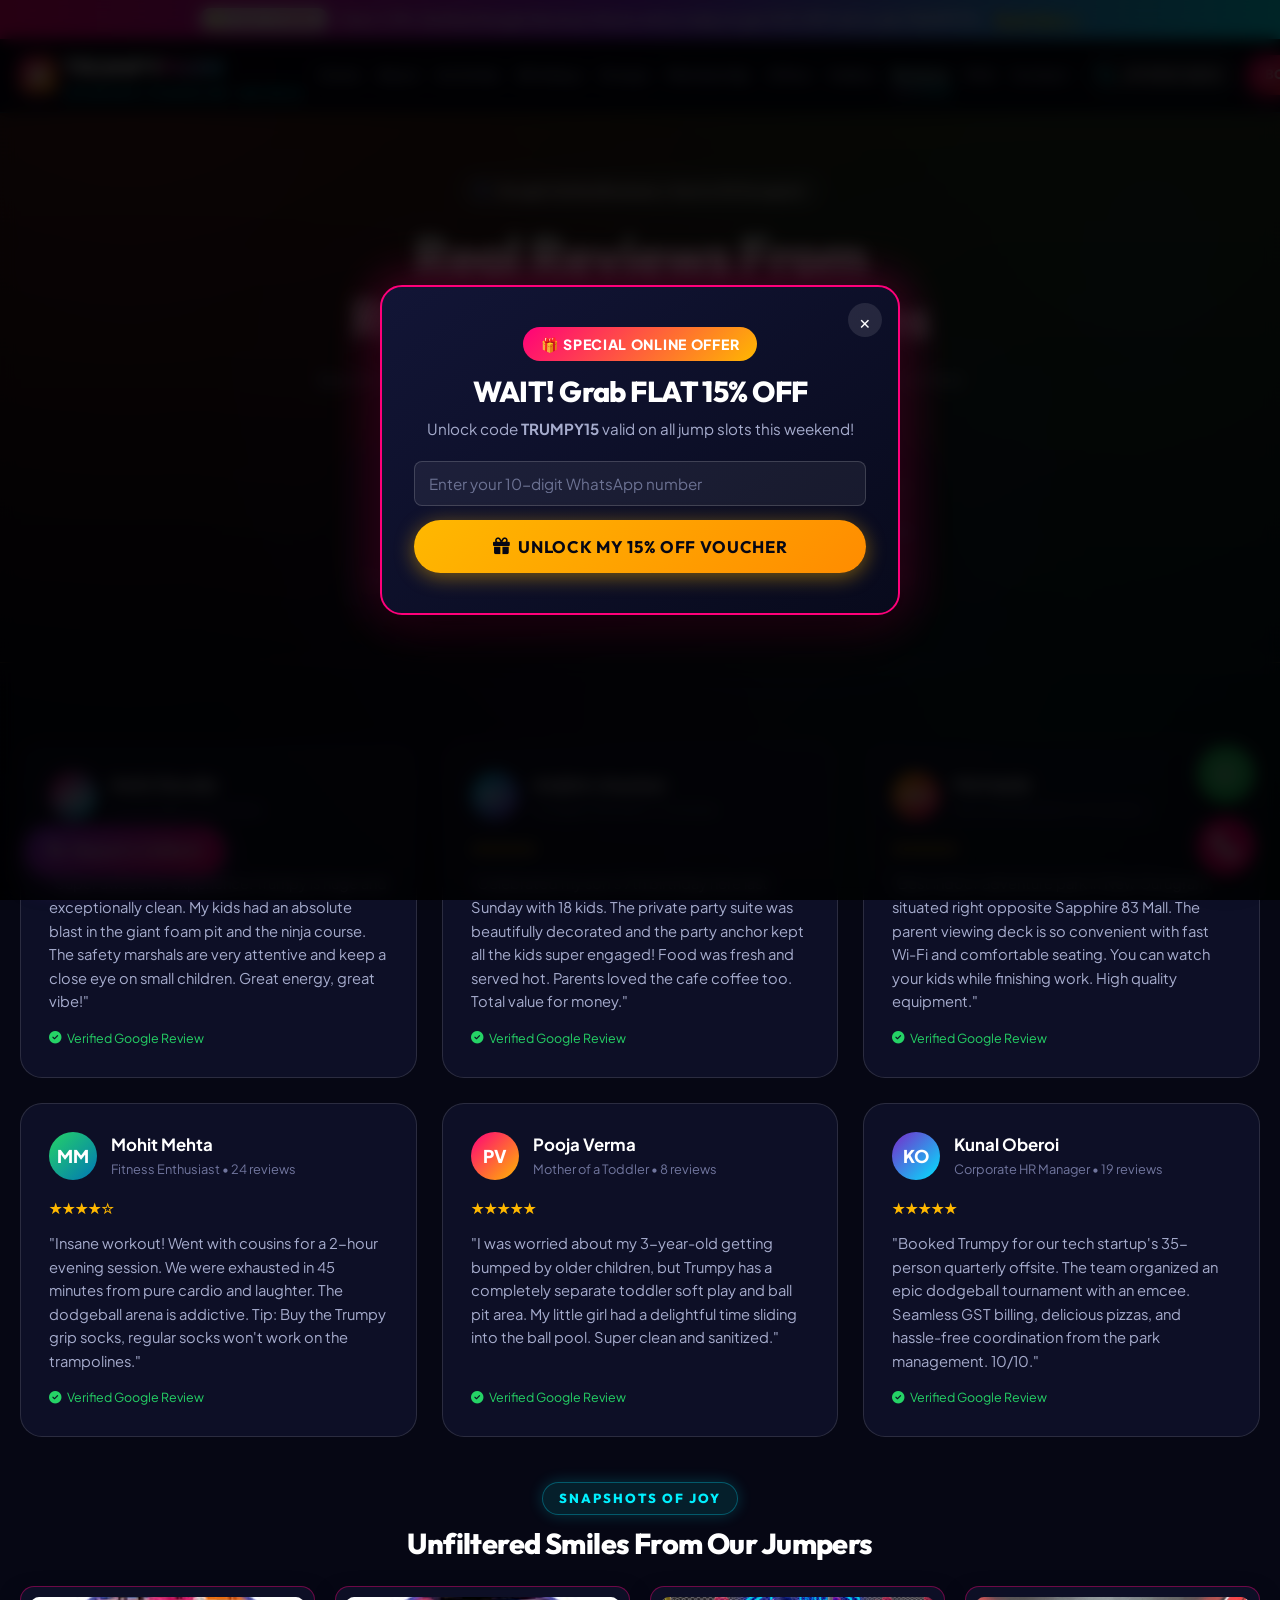
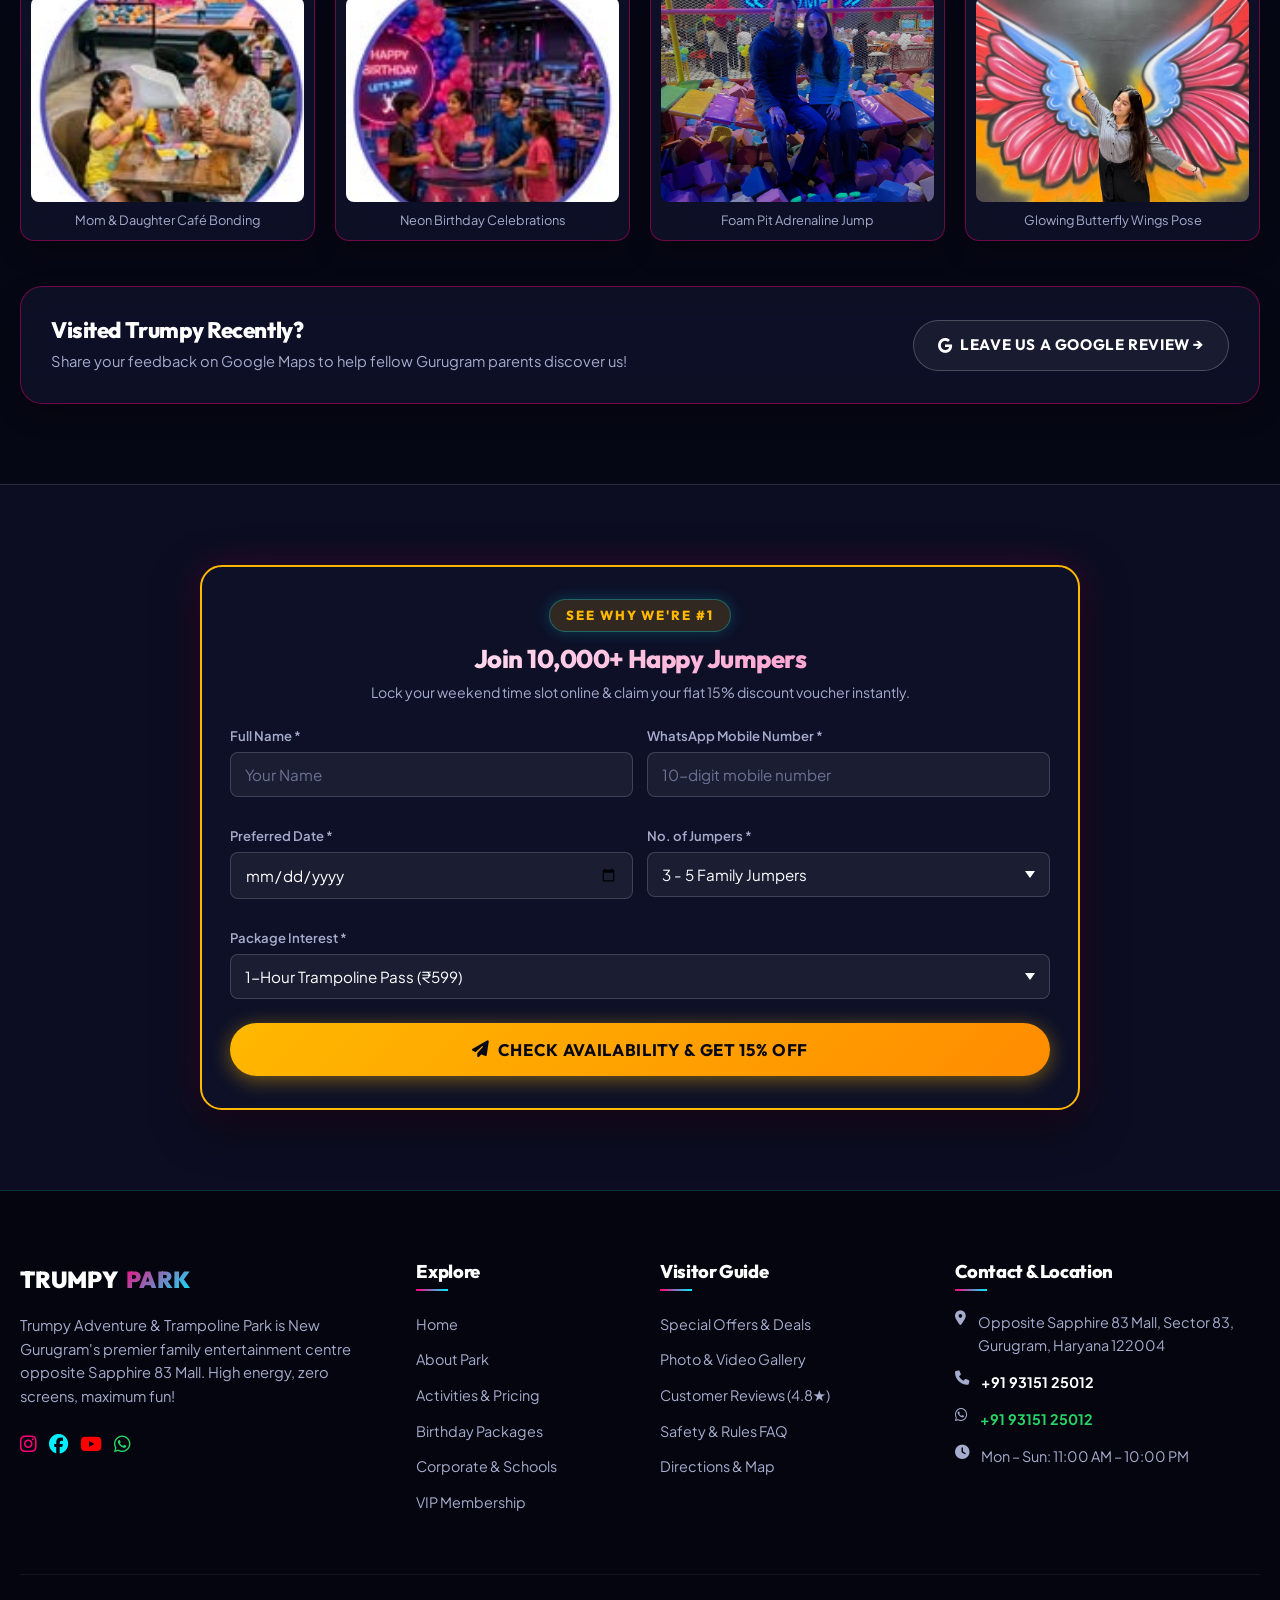
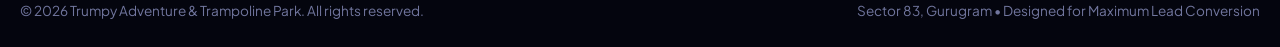
==== commit 0751689e: "Upload complete website" ====
--- a/reviews.html
+++ b/reviews.html
@@ -491,11 +491,3 @@
 
 
 
-
-
-
-
-
-
-PS D:\trumpy> 
-
